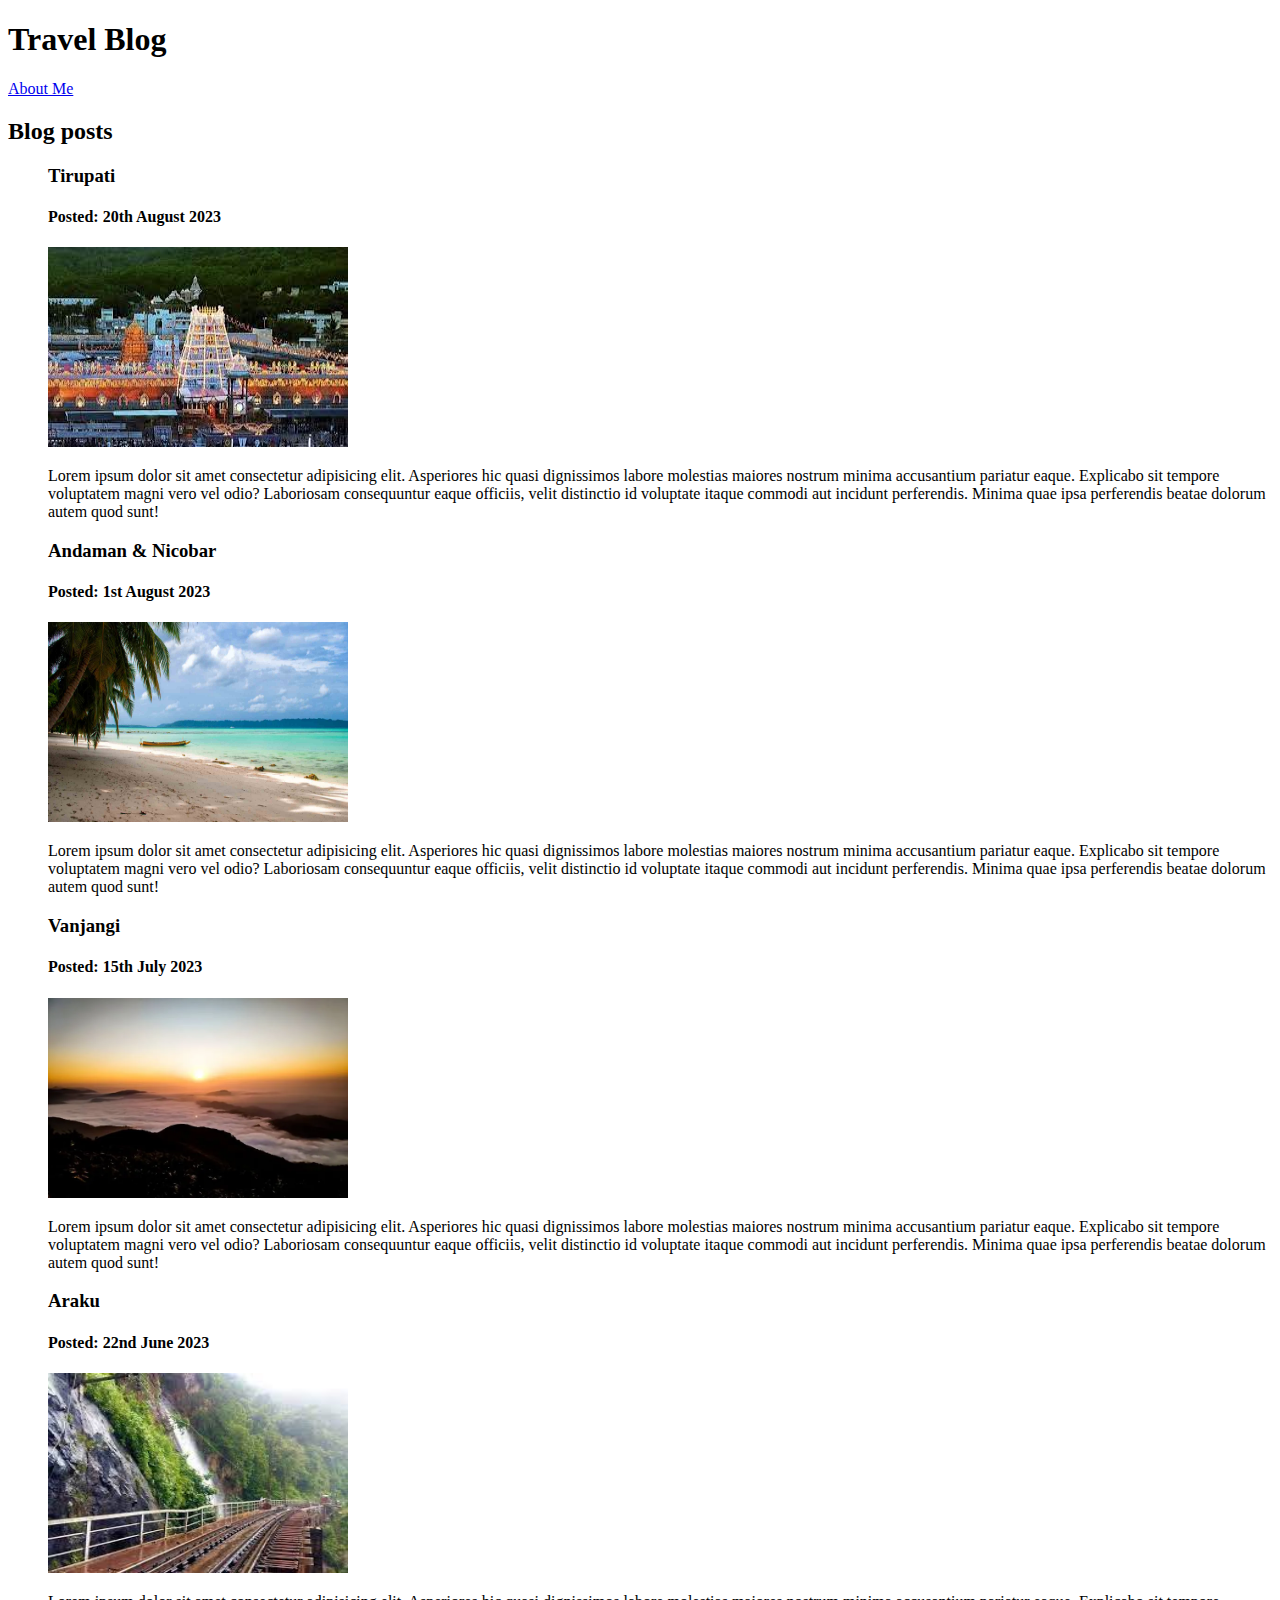
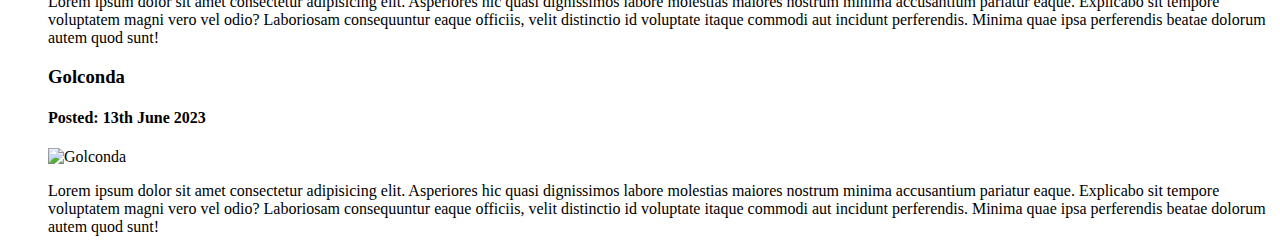
==== HTML assignments/index.html @ 54edacb4 "Html assignment blog" ====
<!DOCTYPE html>
<html lang="en">
<head>
    <meta charset="UTF-8">
    <meta name="viewport" content="width=device-width, initial-scale=1.0">
    <title>Hima's Travel Blog</title>
</head>
<body>
    <h1>Travel Blog</h1>
    <a href="about.html">About Me</a>
    <h2>Blog posts</h2>
    <ul>
        <list>
            <h3>Tirupati</h3>
            <h4>Posted: 20th August 2023</h4>
            <img src="tirupati.jpeg" alt="Tirupati" width="300" height="200">
            <p>Lorem ipsum dolor sit amet consectetur adipisicing elit. Asperiores hic quasi dignissimos labore molestias maiores nostrum minima accusantium pariatur eaque. Explicabo sit tempore voluptatem magni vero vel odio? Laboriosam consequuntur eaque officiis, velit distinctio id voluptate itaque commodi aut incidunt perferendis. Minima quae ipsa perferendis beatae dolorum autem quod sunt!</p>
        </list>
        <list>
            <h3>Andaman & Nicobar</h3>
            <h4>Posted: 1st August 2023</h4>
            <img src="a&n.jpg" alt="A&N" width="300" height="200">
            <p>Lorem ipsum dolor sit amet consectetur adipisicing elit. Asperiores hic quasi dignissimos labore molestias maiores nostrum minima accusantium pariatur eaque. Explicabo sit tempore voluptatem magni vero vel odio? Laboriosam consequuntur eaque officiis, velit distinctio id voluptate itaque commodi aut incidunt perferendis. Minima quae ipsa perferendis beatae dolorum autem quod sunt!</p>
        </list>
        <list>
            <h3>Vanjangi</h3>
            <h4>Posted: 15th July 2023</h4>
            <img src="vanjangi.jpeg" alt="Vanjangi" width="300" height="200">
            <p>Lorem ipsum dolor sit amet consectetur adipisicing elit. Asperiores hic quasi dignissimos labore molestias maiores nostrum minima accusantium pariatur eaque. Explicabo sit tempore voluptatem magni vero vel odio? Laboriosam consequuntur eaque officiis, velit distinctio id voluptate itaque commodi aut incidunt perferendis. Minima quae ipsa perferendis beatae dolorum autem quod sunt!</p>
        </list>
        <list>
            <h3>Araku</h3>
            <h4>Posted: 22nd June 2023</h4>
            <img src="araku.jpeg" alt="Araku" width="300" height="200">
            <p>Lorem ipsum dolor sit amet consectetur adipisicing elit. Asperiores hic quasi dignissimos labore molestias maiores nostrum minima accusantium pariatur eaque. Explicabo sit tempore voluptatem magni vero vel odio? Laboriosam consequuntur eaque officiis, velit distinctio id voluptate itaque commodi aut incidunt perferendis. Minima quae ipsa perferendis beatae dolorum autem quod sunt!</p>
        </list>
        <list>
            <h3>Golconda</h3>
            <h4>Posted: 13th June 2023</h4>
            <img src="golconda.jpg" alt="Golconda" width="300" height="200">
            <p>Lorem ipsum dolor sit amet consectetur adipisicing elit. Asperiores hic quasi dignissimos labore molestias maiores nostrum minima accusantium pariatur eaque. Explicabo sit tempore voluptatem magni vero vel odio? Laboriosam consequuntur eaque officiis, velit distinctio id voluptate itaque commodi aut incidunt perferendis. Minima quae ipsa perferendis beatae dolorum autem quod sunt!</p>
        </list>
    </ul>
</body>
</html>
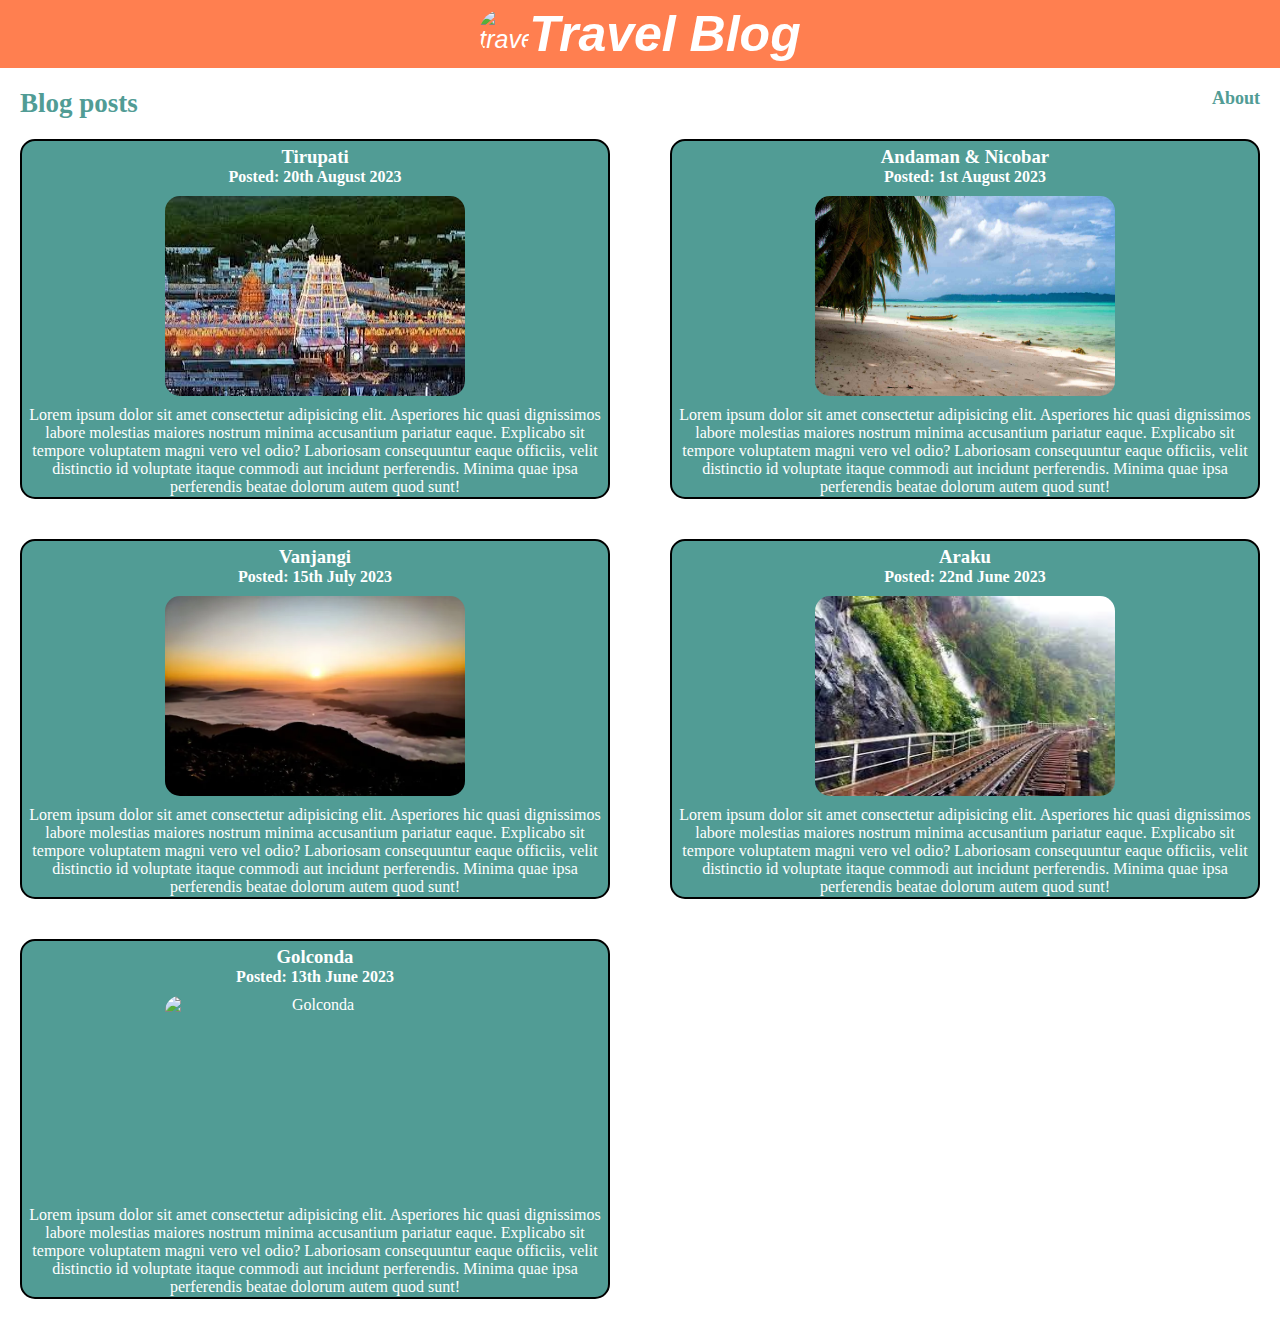
==== commit 4f04c61c: "add css and responsiveness" ====
--- a/HTML assignments/index.html
+++ b/HTML assignments/index.html
@@ -3,43 +3,53 @@
 <head>
     <meta charset="UTF-8">
     <meta name="viewport" content="width=device-width, initial-scale=1.0">
+    <link rel="stylesheet" href="index.css">
     <title>Hima's Travel Blog</title>
 </head>
 <body>
-    <h1>Travel Blog</h1>
-    <a href="about.html">About Me</a>
-    <h2>Blog posts</h2>
-    <ul>
-        <list>
-            <h3>Tirupati</h3>
-            <h4>Posted: 20th August 2023</h4>
-            <img src="tirupati.jpeg" alt="Tirupati" width="300" height="200">
-            <p>Lorem ipsum dolor sit amet consectetur adipisicing elit. Asperiores hic quasi dignissimos labore molestias maiores nostrum minima accusantium pariatur eaque. Explicabo sit tempore voluptatem magni vero vel odio? Laboriosam consequuntur eaque officiis, velit distinctio id voluptate itaque commodi aut incidunt perferendis. Minima quae ipsa perferendis beatae dolorum autem quod sunt!</p>
-        </list>
-        <list>
-            <h3>Andaman & Nicobar</h3>
-            <h4>Posted: 1st August 2023</h4>
-            <img src="a&n.jpg" alt="A&N" width="300" height="200">
-            <p>Lorem ipsum dolor sit amet consectetur adipisicing elit. Asperiores hic quasi dignissimos labore molestias maiores nostrum minima accusantium pariatur eaque. Explicabo sit tempore voluptatem magni vero vel odio? Laboriosam consequuntur eaque officiis, velit distinctio id voluptate itaque commodi aut incidunt perferendis. Minima quae ipsa perferendis beatae dolorum autem quod sunt!</p>
-        </list>
-        <list>
-            <h3>Vanjangi</h3>
-            <h4>Posted: 15th July 2023</h4>
-            <img src="vanjangi.jpeg" alt="Vanjangi" width="300" height="200">
-            <p>Lorem ipsum dolor sit amet consectetur adipisicing elit. Asperiores hic quasi dignissimos labore molestias maiores nostrum minima accusantium pariatur eaque. Explicabo sit tempore voluptatem magni vero vel odio? Laboriosam consequuntur eaque officiis, velit distinctio id voluptate itaque commodi aut incidunt perferendis. Minima quae ipsa perferendis beatae dolorum autem quod sunt!</p>
-        </list>
-        <list>
-            <h3>Araku</h3>
-            <h4>Posted: 22nd June 2023</h4>
-            <img src="araku.jpeg" alt="Araku" width="300" height="200">
-            <p>Lorem ipsum dolor sit amet consectetur adipisicing elit. Asperiores hic quasi dignissimos labore molestias maiores nostrum minima accusantium pariatur eaque. Explicabo sit tempore voluptatem magni vero vel odio? Laboriosam consequuntur eaque officiis, velit distinctio id voluptate itaque commodi aut incidunt perferendis. Minima quae ipsa perferendis beatae dolorum autem quod sunt!</p>
-        </list>
-        <list>
-            <h3>Golconda</h3>
-            <h4>Posted: 13th June 2023</h4>
-            <img src="golconda.jpg" alt="Golconda" width="300" height="200">
-            <p>Lorem ipsum dolor sit amet consectetur adipisicing elit. Asperiores hic quasi dignissimos labore molestias maiores nostrum minima accusantium pariatur eaque. Explicabo sit tempore voluptatem magni vero vel odio? Laboriosam consequuntur eaque officiis, velit distinctio id voluptate itaque commodi aut incidunt perferendis. Minima quae ipsa perferendis beatae dolorum autem quod sunt!</p>
-        </list>
-    </ul>
+    <div class="heading">
+        <img src="https://encrypted-tbn0.gstatic.com/images?q=tbn:ANd9GcS-recLRDZk5E-VwPlAeXVN-kHyOZZGeZk_3g&usqp=CAU" alt="travel" class="image">
+        <h1>Travel Blog</h1>
+    </div>
+    <div class="blogs">
+        <h2 class="blogh">Blog posts</h2>
+        <a href="about.html" class="about">About</a>
+    </div>
+        <div class="grid">
+            <div class="post">
+                <h3>Tirupati</h3>
+                <h4>Posted: 20th August 2023</h4>
+                <img class="postpic" src="tirupati.jpeg" alt="Tirupati" width="300" height="200">
+                <p>Lorem ipsum dolor sit amet consectetur adipisicing elit. Asperiores hic quasi dignissimos labore molestias maiores nostrum minima accusantium pariatur eaque. Explicabo sit tempore voluptatem magni vero vel odio? Laboriosam consequuntur eaque officiis, velit distinctio id voluptate itaque commodi aut incidunt perferendis. Minima quae ipsa perferendis beatae dolorum autem quod sunt!</p>
+            </div>
+            <div class="post">
+                <h3>Andaman & Nicobar</h3>
+                <h4>Posted: 1st August 2023</h4>
+                <img class="postpic" src="a&n.jpg" alt="A&N" width="300" height="200">
+                <p>Lorem ipsum dolor sit amet consectetur adipisicing elit. Asperiores hic quasi dignissimos labore molestias maiores nostrum minima accusantium pariatur eaque. Explicabo sit tempore voluptatem magni vero vel odio? Laboriosam consequuntur eaque officiis, velit distinctio id voluptate itaque commodi aut incidunt perferendis. Minima quae ipsa perferendis beatae dolorum autem quod sunt!</p>
+            </div>
+        </div>
+        <div class="grid">
+            <div class="post">
+                <h3>Vanjangi</h3>
+                <h4>Posted: 15th July 2023</h4>
+                <img class="postpic" src="vanjangi.jpeg" alt="Vanjangi" width="300" height="200">
+                <p>Lorem ipsum dolor sit amet consectetur adipisicing elit. Asperiores hic quasi dignissimos labore molestias maiores nostrum minima accusantium pariatur eaque. Explicabo sit tempore voluptatem magni vero vel odio? Laboriosam consequuntur eaque officiis, velit distinctio id voluptate itaque commodi aut incidunt perferendis. Minima quae ipsa perferendis beatae dolorum autem quod sunt!</p>
+            </div>
+            <div class="post">
+                <h3>Araku</h3>
+                <h4>Posted: 22nd June 2023</h4>
+                <img class="postpic" src="araku.jpeg" alt="Araku" width="300" height="200">
+                <p>Lorem ipsum dolor sit amet consectetur adipisicing elit. Asperiores hic quasi dignissimos labore molestias maiores nostrum minima accusantium pariatur eaque. Explicabo sit tempore voluptatem magni vero vel odio? Laboriosam consequuntur eaque officiis, velit distinctio id voluptate itaque commodi aut incidunt perferendis. Minima quae ipsa perferendis beatae dolorum autem quod sunt!</p>
+            </div>
+        </div>
+        <div class="grid">
+            <div class="post">
+                <h3>Golconda</h3>
+                <h4>Posted: 13th June 2023</h4>
+                <img class="postpic" src="golconda.jpg" alt="Golconda" width="300" height="200">
+                <p>Lorem ipsum dolor sit amet consectetur adipisicing elit. Asperiores hic quasi dignissimos labore molestias maiores nostrum minima accusantium pariatur eaque. Explicabo sit tempore voluptatem magni vero vel odio? Laboriosam consequuntur eaque officiis, velit distinctio id voluptate itaque commodi aut incidunt perferendis. Minima quae ipsa perferendis beatae dolorum autem quod sunt!</p>
+            </div>
+        </div>
 </body>
 </html>--- a/HTML assignments/index.css
+++ b/HTML assignments/index.css
@@ -0,0 +1,83 @@
+*{
+    margin: 0;
+    padding: 0;
+    box-sizing: border-box;
+}
+
+.heading{
+    background-color: coral;
+    text-align: center;
+    font-style: italic;
+    font-family:Arial, Helvetica, sans-serif;   
+    display: flex;
+    align-items: center;
+    justify-content: center;
+    color: white;
+    font-size: 25px;
+    padding: 5px;
+}
+
+.blogs{
+    display: flex;
+    justify-content: space-between;
+    margin: 20px;
+    margin-bottom: 0px;
+    font-weight: bold;
+    color: #519C95;
+    font-size: large;
+    text-decoration: none;
+    text-align: center;
+}
+
+.about{
+    text-align: center;
+    font-weight: bold;
+    color: #519C95;
+    font-size: large;
+    text-decoration: none;
+}
+
+.image{
+    width: 50px;
+    height: 50px;
+    border-radius: 50px;
+}
+
+.post{
+    border: 2px solid black;
+    border-radius: 15px;
+    background-color: #519C95;
+    margin: 20px;
+    height: 40vh;
+    padding: 5px;
+    color: white;
+    text-align: center;
+}
+
+.postpic{
+    justify-content: center;
+    align-items: center;
+    display: grid;
+    margin: 10px auto;
+    border-radius: 15px;
+}
+
+.grid{
+    display: grid;
+    grid-template-columns: repeat(2, 1fr);
+    column-gap: 20px;
+    row-gap: 20px;
+}
+
+@media screen and (max-width: 1024px) {
+    .grid{  
+        grid-template-columns: repeat(2,1fr);
+    }
+}
+/* ....................Media queries (Small Devices)............... */
+
+@media screen and (max-width: 600px) {
+    .grid{
+        grid-template-columns: repeat(1,1fr);
+    }
+}
